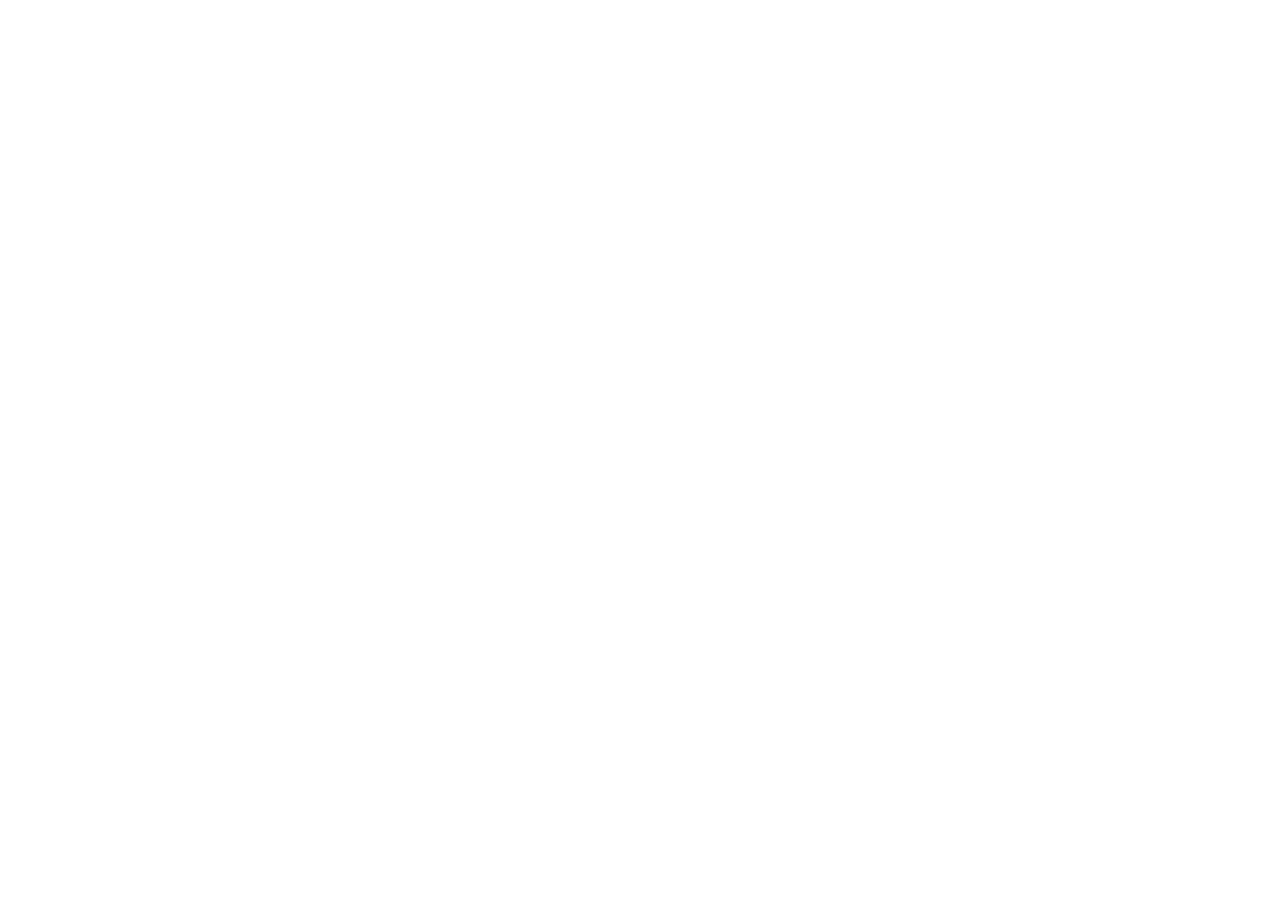
==== index.html @ abe9b7ef "Add files via upload" ====
<!doctype html> <!-- Use HTML5 -->

<html lang="en">

<head>
	<!-- Information about page-->
	<title>Meha Elhence Home</title>
	<!--specify characters-->
	<meta charset="utf-8" />
	<!--link stylesheet here-->
</head>
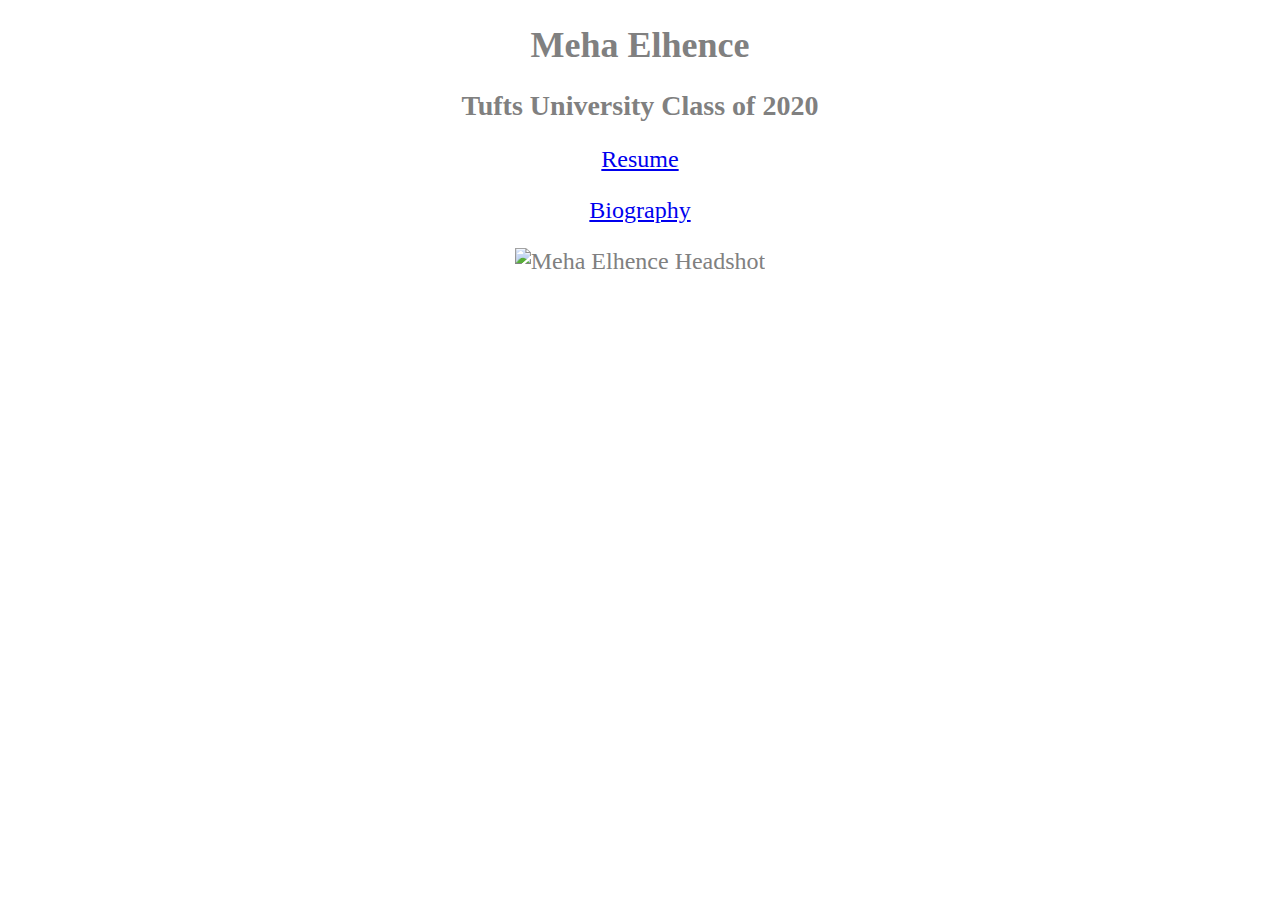
==== commit ed7c40aa: "Added html files" ====
--- a/index.html
+++ b/index.html
@@ -8,4 +8,13 @@
 	<!--specify characters-->
 	<meta charset="utf-8" />
 	<!--link stylesheet here-->
-</head>+	<link href="indexstyle.css" rel="stylesheet" />
+</head>
+
+<body>
+	<h1>Meha Elhence</h1>
+	<h2>Tufts University Class of 2020</h2>
+		<p><a href="resume.html">Resume</a></p>
+		<p><a href="bio.html">Biography</a></p>
+		<p><img src="headshot.jpg" alt="Meha Elhence Headshot" /></p>
+</body>--- a/indexstyle.css
+++ b/indexstyle.css
@@ -0,0 +1,20 @@
+body {
+	background-color: white;
+	color: grey;
+	font-family: "Palatino Linotype", "Book Antiqua", Palatino, serif;
+	text-align: center;
+	font-size: 24px;
+}
+
+h1 {
+	color: grey;
+	text-align: center;
+	font-size: 36px;
+}
+
+h2 {
+	color: grey;
+	text-align: center;
+	font-size: 28px;
+}
+
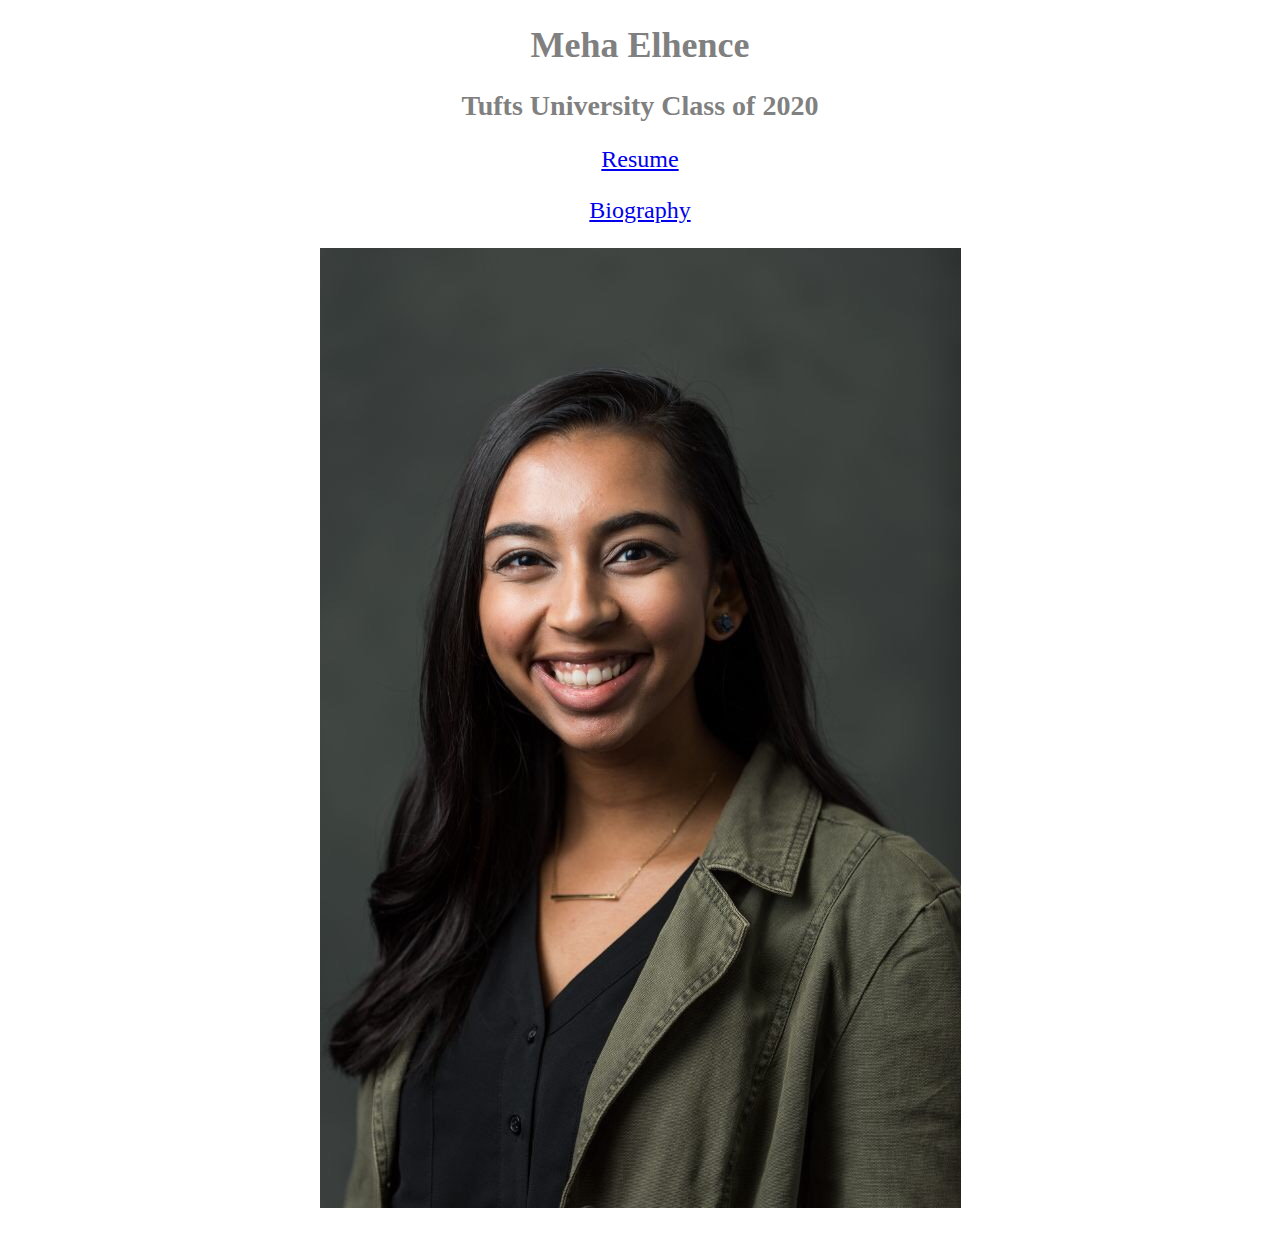
==== commit 4ae43bb3: "updated jpg file" ====
--- a/index.html
+++ b/index.html
@@ -16,5 +16,5 @@
 	<h2>Tufts University Class of 2020</h2>
 		<p><a href="resume.html">Resume</a></p>
 		<p><a href="bio.html">Biography</a></p>
-		<p><img src="headshot.jpg" alt="Meha Elhence Headshot" /></p>
+		<p><img src="headshot.JPG" alt="Meha Elhence Headshot" /></p>
 </body>